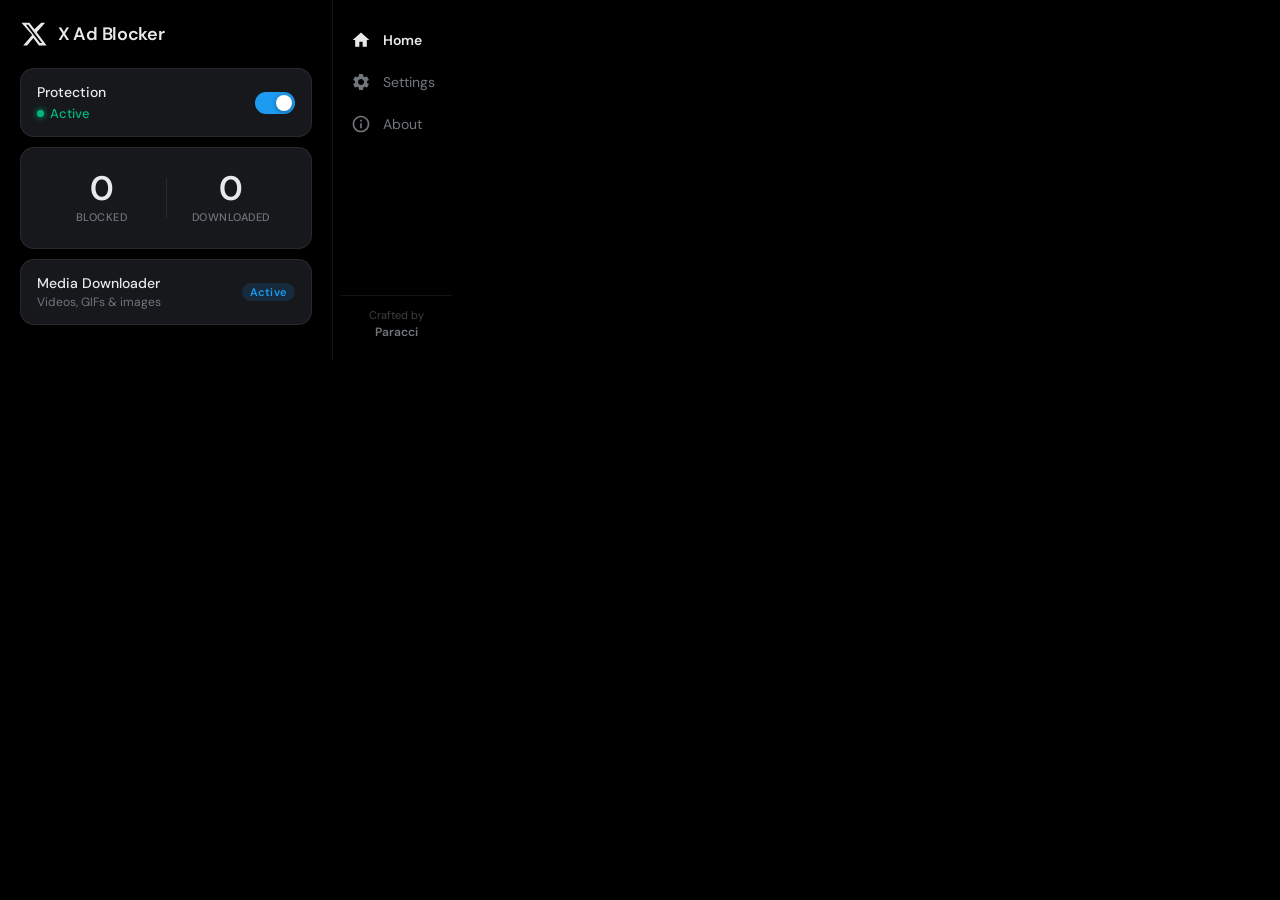
==== src/popup/popup.html @ 1053e3ed "Refactor: Improve project structure by moving files to organized directories Moving icons to icons/ " ====
<!DOCTYPE html>
<html lang="en">
<head>
    <meta charset="UTF-8">
    <meta name="viewport" content="width=device-width, initial-scale=1.0">
    <title>X Ad Blocker</title>
    <link rel="stylesheet" href="popup.css">
</head>
<body>
    <div class="app-container">

        <!-- Sol: İçerik -->
        <main class="content-area">

            <!-- Home Page -->
            <div id="page-home" class="page active">
                <header>
                    <!-- X (Twitter) logosu -->
                    <svg class="brand-icon" viewBox="0 0 24 24">
                        <path d="M18.244 2.25h3.308l-7.227 8.26 8.502 11.24H16.17l-4.714-6.231-5.401 6.231H2.747l7.73-8.835L1.254 2.25H8.08l4.259 5.63L18.244 2.25zm-1.161 17.52h1.833L7.084 4.126H5.117L17.083 19.77z"/>
                    </svg>
                    <h1>X Ad Blocker</h1>
                </header>

                <!-- Status + toggle -->
                <div class="card">
                    <div class="card-row">
                        <div>
                            <div class="row-label">Protection</div>
                            <div style="display:flex;align-items:center;gap:6px;margin-top:4px;">
                                <div class="status-dot" id="status-dot"></div>
                                <span class="status-text" id="status-text">Active</span>
                            </div>
                        </div>
                        <label class="toggle-switch">
                            <input type="checkbox" id="main-toggle" checked>
                            <span class="slider"></span>
                        </label>
                    </div>
                </div>

                <!-- Stats: Blocked + Downloaded -->
                <div class="card">
                    <div style="display:flex;align-items:center;">
                        <div class="stat-block">
                            <div class="stat-val" id="stat-blocked">0</div>
                            <div class="stat-label">Blocked</div>
                        </div>
                        <div class="stat-divider"></div>
                        <div class="stat-block">
                            <div class="stat-val" id="stat-downloads">0</div>
                            <div class="stat-label">Downloaded</div>
                        </div>
                    </div>
                </div>

                <!-- Downloader info -->
                <div class="card">
                    <div class="card-row">
                        <div>
                            <div class="row-label">Media Downloader</div>
                            <div class="row-sublabel">Videos, GIFs & images</div>
                        </div>
                        <span class="badge">Active</span>
                    </div>
                </div>
            </div>

            <!-- Settings Page -->
            <div id="page-settings" class="page">
                <header>
                    <h1>Settings</h1>
                </header>

                <div class="card">
                    <h2>Ad Blocking</h2>
                    <div class="card-row">
                        <div>
                            <div class="row-label">Auto-block advertisers</div>
                            <div class="row-sublabel">Permanently blocks the account</div>
                        </div>
                        <label class="toggle-switch">
                            <input type="checkbox" id="toggle-ad-block" checked>
                            <span class="slider"></span>
                        </label>
                    </div>
                    <div class="card-row">
                        <div>
                            <div class="row-label">Show toast notifications</div>
                            <div class="row-sublabel">Confirm when an ad is blocked</div>
                        </div>
                        <label class="toggle-switch">
                            <input type="checkbox" id="toggle-toasts" checked>
                            <span class="slider"></span>
                        </label>
                    </div>
                </div>

                <div class="card">
                    <h2>Media Downloader</h2>
                    <div class="card-row">
                        <div>
                            <div class="row-label">Show download button</div>
                            <div class="row-sublabel">Inject button into every tweet</div>
                        </div>
                        <label class="toggle-switch">
                            <input type="checkbox" id="toggle-downloader" checked>
                            <span class="slider"></span>
                        </label>
                    </div>
                </div>

                <div class="card">
                    <button class="action-btn danger" id="btn-reset" style="width:100%;justify-content:center;">
                        Reset Statistics
                    </button>
                </div>
            </div>

            <!-- About Page -->
            <div id="page-about" class="page">
                <header>
                    <h1>About</h1>
                </header>
                <div class="card">
                    <div class="row-label" id="about-version">Version ...</div>
                    <p style="margin-top:8px;">Automatically blocks advertisers on X and lets you download videos, GIFs and images — all client-side, no data collected.</p>
                </div>
                <div class="card">
                    <h2>How it works</h2>
                    <p style="margin-bottom:8px;">• Detects ad labels (<b style="color:var(--x-text-primary)">Ad, Promoted, Reklam</b>) via MutationObserver</p>
                    <p style="margin-bottom:8px;">• Silently clicks Block → Confirm in the background</p>
                    <p>• Uses X's Syndication API to fetch the highest-bitrate MP4</p>
                </div>
                <div class="card">
                    <h2>Privacy</h2>
                    <p>No data is collected or transmitted. The only external request is to <b style="color:var(--x-text-primary)">cdn.syndication.twimg.com</b> — X's own public API — and only when you click the download button.</p>
                </div>
            </div>

        </main>

        <!-- Sağ: Sidebar -->
        <aside class="sidebar">
            <nav class="nav-menu">
                <button class="nav-item active" data-target="page-home">
                    <svg viewBox="0 0 24 24"><path d="M10 20v-6h4v6h5v-8h3L12 3 2 12h3v8z"/></svg>
                    <span>Home</span>
                </button>
                <button class="nav-item" data-target="page-settings">
                    <svg viewBox="0 0 24 24"><path d="M19.14 12.94c.04-.3.06-.61.06-.94 0-.32-.02-.64-.07-.94l2.03-1.58a.49.49 0 0 0 .12-.61l-1.92-3.32a.49.49 0 0 0-.59-.22l-2.39.96a6.97 6.97 0 0 0-1.62-.94l-.36-2.54a.484.484 0 0 0-.48-.41h-3.84c-.24 0-.43.17-.47.41l-.36 2.54c-.59.24-1.13.57-1.62.94l-2.39-.96a.48.48 0 0 0-.59.22L2.74 8.87a.47.47 0 0 0 .12.61l2.03 1.58c-.05.3-.07.63-.07.94s.02.64.07.94l-2.03 1.58a.47.47 0 0 0-.12.61l1.92 3.32c.12.22.37.29.59.22l2.39-.96c.5.37 1.04.7 1.62.94l.36 2.54c.05.24.24.41.48.41h3.84c.24 0 .44-.17.47-.41l.36-2.54c.59-.24 1.13-.57 1.62-.94l2.39.96c.22.08.47 0 .59-.22l1.92-3.32a.47.47 0 0 0-.12-.61l-2.01-1.58zM12 15.6c-1.98 0-3.6-1.62-3.6-3.6s1.62-3.6 3.6-3.6 3.6 1.62 3.6 3.6-1.62 3.6-3.6 3.6z"/></svg>
                    <span>Settings</span>
                </button>
                <button class="nav-item" data-target="page-about">
                    <svg viewBox="0 0 24 24"><path d="M11 7h2v2h-2zm0 4h2v6h-2zm1-9C6.48 2 2 6.48 2 12s4.48 10 10 10 10-4.48 10-10S17.52 2 12 2zm0 18c-4.41 0-8-3.59-8-8s3.59-8 8-8 8 3.59 8 8-3.59 8-8 8z"/></svg>
                    <span>About</span>
                </button>
            </nav>

            <div class="sidebar-footer">
                <span class="credit-text">Crafted by</span>
                <span class="credit-brand">Paracci</span>
            </div>
        </aside>

    </div>
    <script src="popup.js"></script>
</body>
</html>
---- src/popup/popup.css ----
@import url('https://fonts.googleapis.com/css2?family=DM+Sans:wght@300;400;500;600&display=swap');

:root {
    --x-bg-main: #000000;
    --x-bg-secondary: #0e0e0e;
    --x-bg-card: #16181c;
    --x-bg-card-hover: #1d1f23;
    --x-border: rgba(255,255,255,0.08);

    --x-blue: #1d9bf0;
    --x-blue-hover: #1a8cd8;
    --x-blue-glow: rgba(29,155,240,0.15);
    --x-red: #f4212e;
    --x-green: #00ba7c;

    --x-text-primary: #e7e9ea;
    --x-text-secondary: #71767b;
    --x-text-muted: #3e4144;
}

* {
    box-sizing: border-box;
    margin: 0;
    padding: 0;
    font-family: 'DM Sans', -apple-system, sans-serif;
}

body {
    width: 460px;
    height: 360px;
    background-color: var(--x-bg-main);
    color: var(--x-text-primary);
    overflow: hidden;
    -webkit-font-smoothing: antialiased;
}

/* ── Layout ── */
.app-container {
    display: flex;
    width: 100%;
    height: 100%;
}

/* ── Content Area ── */
.content-area {
    flex: 1;
    padding: 20px;
    overflow-y: auto;
    position: relative;
}

.content-area::-webkit-scrollbar { width: 4px; }
.content-area::-webkit-scrollbar-track { background: transparent; }
.content-area::-webkit-scrollbar-thumb { background: #333; border-radius: 4px; }

/* ── Page Transitions ── */
.page {
    display: none;
    animation: fadeSlide 0.18s ease-out forwards;
}
.page.active { display: block; }

@keyframes fadeSlide {
    from { opacity: 0; transform: translateY(6px); }
    to   { opacity: 1; transform: translateY(0); }
}

/* ── Header ── */
header {
    display: flex;
    align-items: center;
    gap: 10px;
    margin-bottom: 20px;
}

.brand-icon {
    width: 28px;
    height: 28px;
    flex-shrink: 0;
    fill: var(--x-text-primary);
}

header h1 {
    font-size: 18px;
    font-weight: 600;
    letter-spacing: -0.3px;
    color: var(--x-text-primary);
}

h2 {
    font-size: 13px;
    font-weight: 600;
    letter-spacing: 0.2px;
    color: var(--x-text-secondary);
    text-transform: uppercase;
    margin-bottom: 10px;
}

/* ── Cards ── */
.card {
    background: var(--x-bg-card);
    border: 1px solid var(--x-border);
    border-radius: 14px;
    padding: 14px 16px;
    margin-bottom: 10px;
    transition: border-color 0.2s;
}

.card p {
    font-size: 13px;
    color: var(--x-text-secondary);
    line-height: 1.5;
}

/* ── Row in Card ── */
.card-row {
    display: flex;
    justify-content: space-between;
    align-items: center;
}
.card-row + .card-row {
    margin-top: 14px;
    padding-top: 14px;
    border-top: 1px solid var(--x-border);
}

.row-label {
    font-size: 14px;
    font-weight: 500;
    color: var(--x-text-primary);
}
.row-sublabel {
    font-size: 12px;
    color: var(--x-text-secondary);
    margin-top: 2px;
}

/* ── Stat ── */
.stat-block {
    display: flex;
    flex-direction: column;
    align-items: center;
    flex: 1;
    padding: 10px 0;
}
.stat-val {
    font-size: 34px;
    font-weight: 600;
    color: var(--x-text-primary);
    letter-spacing: -1px;
    line-height: 1;
}
.stat-label {
    font-size: 11px;
    color: var(--x-text-secondary);
    text-transform: uppercase;
    letter-spacing: 0.5px;
    margin-top: 4px;
    font-weight: 500;
}

.stat-divider {
    width: 1px;
    height: 40px;
    background: var(--x-border);
}

/* ── Status Dot ── */
.status-dot {
    width: 7px;
    height: 7px;
    border-radius: 50%;
    background: var(--x-green);
    box-shadow: 0 0 6px var(--x-green);
    flex-shrink: 0;
    transition: background 0.3s, box-shadow 0.3s;
}
.status-dot.inactive {
    background: var(--x-text-muted);
    box-shadow: none;
}

.status-text {
    font-size: 13px;
    font-weight: 500;
    color: var(--x-green);
    transition: color 0.3s;
}
.status-text.inactive { color: var(--x-text-secondary); }

/* ── Buttons ── */
.action-btn {
    background: var(--x-blue);
    color: #fff;
    border: none;
    padding: 0 16px;
    height: 34px;
    border-radius: 999px;
    font-size: 13px;
    font-weight: 600;
    cursor: pointer;
    transition: background 0.2s, transform 0.1s;
    display: inline-flex;
    align-items: center;
    gap: 6px;
    font-family: 'DM Sans', sans-serif;
}
.action-btn:hover  { background: var(--x-blue-hover); }
.action-btn:active { transform: scale(0.97); }

.action-btn.ghost {
    background: transparent;
    border: 1px solid var(--x-border);
    color: var(--x-text-primary);
}
.action-btn.ghost:hover { background: var(--x-bg-card-hover); }

.action-btn.danger {
    background: transparent;
    border: 1px solid rgba(244,33,46,0.3);
    color: var(--x-red);
}
.action-btn.danger:hover { background: rgba(244,33,46,0.08); }

/* ── Toggle Switch ── */
.toggle-switch {
    position: relative;
    display: inline-block;
    width: 40px;
    height: 22px;
    flex-shrink: 0;
}
.toggle-switch input {
    opacity: 0; width: 0; height: 0;
}
.slider {
    position: absolute;
    cursor: pointer;
    inset: 0;
    background: #333;
    transition: .25s;
    border-radius: 22px;
}
.slider::before {
    content: '';
    position: absolute;
    width: 16px;
    height: 16px;
    left: 3px;
    bottom: 3px;
    background: #fff;
    border-radius: 50%;
    transition: .25s cubic-bezier(.34,1.56,.64,1);
    box-shadow: 0 1px 4px rgba(0,0,0,0.4);
}
input:checked + .slider { background: var(--x-blue); }
input:checked + .slider::before { transform: translateX(18px); }

/* ── Badge ── */
.badge {
    font-size: 11px;
    font-weight: 600;
    padding: 2px 8px;
    border-radius: 999px;
    background: var(--x-blue-glow);
    color: var(--x-blue);
    letter-spacing: 0.2px;
}

/* ── Sidebar ── */
.sidebar {
    width: 128px;
    background: var(--x-bg-main);
    border-left: 1px solid var(--x-border);
    display: flex;
    flex-direction: column;
    padding: 20px 8px;
}

.nav-menu {
    flex: 1;
    display: flex;
    flex-direction: column;
    gap: 2px;
}

.nav-item {
    background: transparent;
    border: none;
    color: var(--x-text-secondary);
    display: flex;
    align-items: center;
    gap: 12px;
    padding: 0 10px;
    height: 40px;
    border-radius: 999px;
    font-size: 14px;
    font-weight: 400;
    cursor: pointer;
    transition: background 0.15s, color 0.15s;
    font-family: 'DM Sans', sans-serif;
    width: 100%;
}
.nav-item svg {
    fill: var(--x-text-secondary);
    width: 20px;
    height: 20px;
    flex-shrink: 0;
    transition: fill 0.15s;
}
.nav-item:hover {
    background: rgba(255,255,255,0.06);
    color: var(--x-text-primary);
}
.nav-item:hover svg { fill: var(--x-text-primary); }

.nav-item.active {
    color: var(--x-text-primary);
    font-weight: 600;
}
.nav-item.active svg { fill: var(--x-text-primary); }

/* ── Footer ── */
.sidebar-footer {
    padding-top: 12px;
    border-top: 1px solid var(--x-border);
    text-align: center;
}
.credit-text  { font-size: 11px; color: var(--x-text-muted); display: block; }
.credit-brand { font-size: 12px; font-weight: 600; color: var(--x-text-secondary); display: block; margin-top: 2px; }
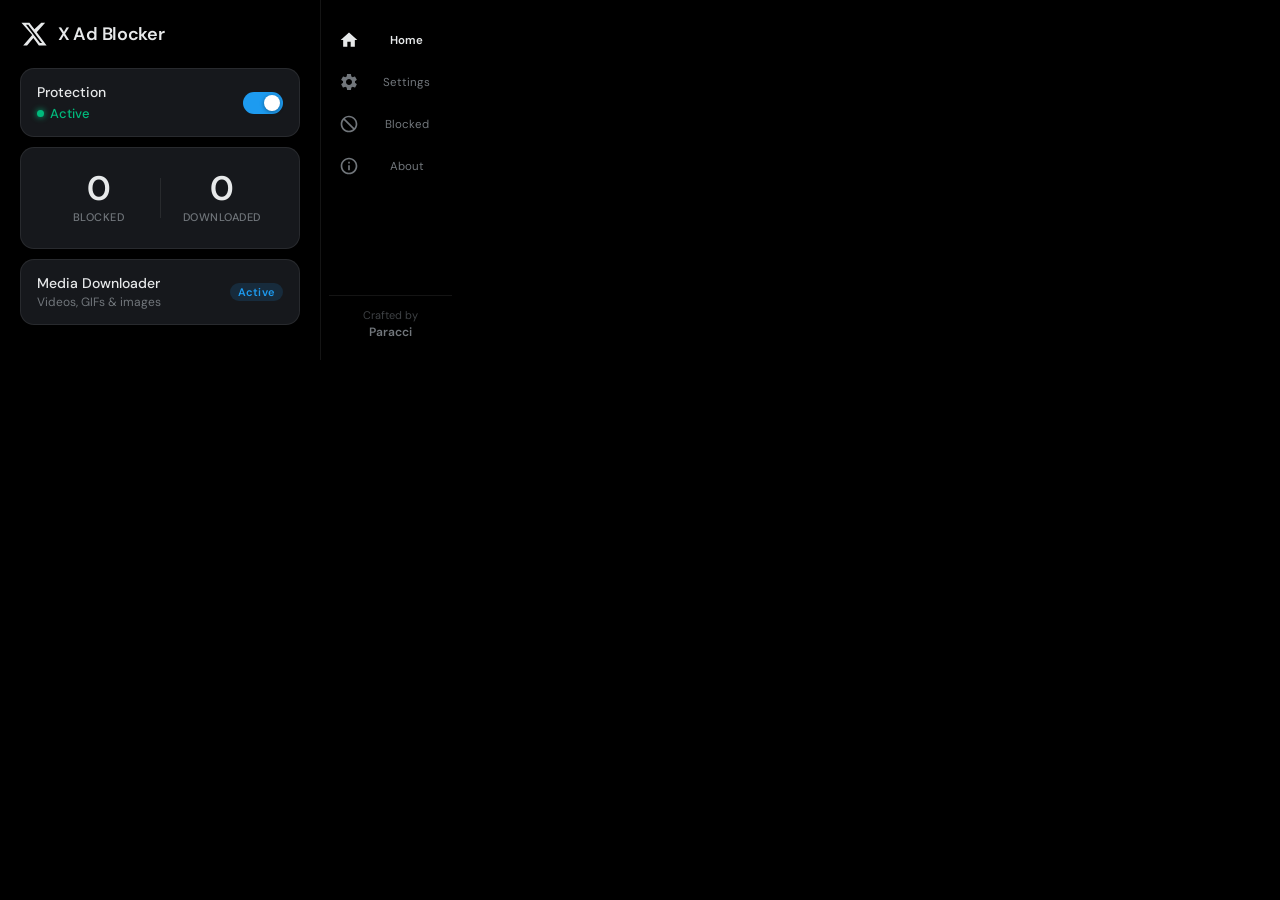
==== commit 08df2f3e: "feat: add comprehensive multi-language support (i18n) and UI improvements - Implemented a central tr" ====
--- a/src/popup/popup.html
+++ b/src/popup/popup.html
@@ -1,35 +1,37 @@
 <!DOCTYPE html>
 <html lang="en">
+
 <head>
     <meta charset="UTF-8">
     <meta name="viewport" content="width=device-width, initial-scale=1.0">
     <title>X Ad Blocker</title>
     <link rel="stylesheet" href="popup.css">
 </head>
+
 <body>
     <div class="app-container">
 
-        <!-- Sol: İçerik -->
+        <!-- Content area -->
         <main class="content-area">
 
             <!-- Home Page -->
             <div id="page-home" class="page active">
                 <header>
-                    <!-- X (Twitter) logosu -->
                     <svg class="brand-icon" viewBox="0 0 24 24">
-                        <path d="M18.244 2.25h3.308l-7.227 8.26 8.502 11.24H16.17l-4.714-6.231-5.401 6.231H2.747l7.73-8.835L1.254 2.25H8.08l4.259 5.63L18.244 2.25zm-1.161 17.52h1.833L7.084 4.126H5.117L17.083 19.77z"/>
-                    </svg>
-                    <h1>X Ad Blocker</h1>
+                        <path
+                            d="M18.244 2.25h3.308l-7.227 8.26 8.502 11.24H16.17l-4.714-6.231-5.401 6.231H2.747l7.73-8.835L1.254 2.25H8.08l4.259 5.63L18.244 2.25zm-1.161 17.52h1.833L7.084 4.126H5.117L17.083 19.77z" />
+                    </svg>
+                    <h1 data-i18n="appName">X Ad Blocker</h1>
                 </header>
 
                 <!-- Status + toggle -->
                 <div class="card">
                     <div class="card-row">
                         <div>
-                            <div class="row-label">Protection</div>
+                            <div class="row-label" data-i18n="protection">Protection</div>
                             <div style="display:flex;align-items:center;gap:6px;margin-top:4px;">
                                 <div class="status-dot" id="status-dot"></div>
-                                <span class="status-text" id="status-text">Active</span>
+                                <span class="status-text" id="status-text" data-i18n="statusActive">Active</span>
                             </div>
                         </div>
                         <label class="toggle-switch">
@@ -39,17 +41,17 @@
                     </div>
                 </div>
 
-                <!-- Stats: Blocked + Downloaded -->
+                <!-- Stats -->
                 <div class="card">
                     <div style="display:flex;align-items:center;">
                         <div class="stat-block">
                             <div class="stat-val" id="stat-blocked">0</div>
-                            <div class="stat-label">Blocked</div>
+                            <div class="stat-label" data-i18n="statBlocked">Blocked</div>
                         </div>
                         <div class="stat-divider"></div>
                         <div class="stat-block">
                             <div class="stat-val" id="stat-downloads">0</div>
-                            <div class="stat-label">Downloaded</div>
+                            <div class="stat-label" data-i18n="statDownloaded">Downloaded</div>
                         </div>
                     </div>
                 </div>
@@ -58,10 +60,10 @@
                 <div class="card">
                     <div class="card-row">
                         <div>
-                            <div class="row-label">Media Downloader</div>
-                            <div class="row-sublabel">Videos, GIFs & images</div>
-                        </div>
-                        <span class="badge">Active</span>
+                            <div class="row-label" data-i18n="mediaDownloader">Media Downloader</div>
+                            <div class="row-sublabel" data-i18n="mediaDownloaderSub">Videos, GIFs &amp; images</div>
+                        </div>
+                        <span class="badge" data-i18n="statusActive">Active</span>
                     </div>
                 </div>
             </div>
@@ -69,15 +71,16 @@
             <!-- Settings Page -->
             <div id="page-settings" class="page">
                 <header>
-                    <h1>Settings</h1>
-                </header>
-
-                <div class="card">
-                    <h2>Ad Blocking</h2>
-                    <div class="card-row">
-                        <div>
-                            <div class="row-label">Auto-block advertisers</div>
-                            <div class="row-sublabel">Permanently blocks the account</div>
+                    <h1 data-i18n="settingsTitle">Settings</h1>
+                </header>
+
+                <div class="card">
+                    <h2 data-i18n="sectionAdBlocking">Ad Blocking</h2>
+                    <div class="card-row">
+                        <div>
+                            <div class="row-label" data-i18n="settingAutoBlock">Auto-block advertisers</div>
+                            <div class="row-sublabel" data-i18n="settingAutoBlockSub">Permanently blocks the account
+                            </div>
                         </div>
                         <label class="toggle-switch">
                             <input type="checkbox" id="toggle-ad-block" checked>
@@ -86,8 +89,8 @@
                     </div>
                     <div class="card-row">
                         <div>
-                            <div class="row-label">Show toast notifications</div>
-                            <div class="row-sublabel">Confirm when an ad is blocked</div>
+                            <div class="row-label" data-i18n="settingToasts">Show toast notifications</div>
+                            <div class="row-sublabel" data-i18n="settingToastsSub">Confirm when an ad is blocked</div>
                         </div>
                         <label class="toggle-switch">
                             <input type="checkbox" id="toggle-toasts" checked>
@@ -97,11 +100,12 @@
                 </div>
 
                 <div class="card">
-                    <h2>Media Downloader</h2>
-                    <div class="card-row">
-                        <div>
-                            <div class="row-label">Show download button</div>
-                            <div class="row-sublabel">Inject button into every tweet</div>
+                    <h2 data-i18n="sectionDownloader">Media Downloader</h2>
+                    <div class="card-row">
+                        <div>
+                            <div class="row-label" data-i18n="settingDownloadBtn">Show download button</div>
+                            <div class="row-sublabel" data-i18n="settingDownloadBtnSub">Inject button into every tweet
+                            </div>
                         </div>
                         <label class="toggle-switch">
                             <input type="checkbox" id="toggle-downloader" checked>
@@ -110,8 +114,44 @@
                     </div>
                 </div>
 
-                <div class="card">
-                    <button class="action-btn danger" id="btn-reset" style="width:100%;justify-content:center;">
+                <!-- Language selector -->
+                <div class="card">
+                    <h2 data-i18n="sectionLanguage">Language</h2>
+                    <div class="card-row">
+                        <div>
+                            <div class="row-label" data-i18n="settingLanguage">Interface Language</div>
+                            <div class="row-sublabel" data-i18n="settingLanguageSub">Override browser default</div>
+                        </div>
+                        <select id="lang-select" style="
+                            background: var(--x-bg-card-hover);
+                            color: var(--x-text-primary);
+                            border: 1px solid var(--x-border);
+                            border-radius: 8px;
+                            padding: 5px 8px;
+                            font-size: 13px;
+                            font-family: 'DM Sans', sans-serif;
+                            cursor: pointer;
+                            outline: none;
+                        ">
+                            <option value="auto" data-i18n="langAuto">Auto (Browser)</option>
+                            <option value="en" data-i18n="langEn">English</option>
+                            <option value="tr" data-i18n="langTr">Türkçe</option>
+                            <option value="de" data-i18n="langDe">Deutsch</option>
+                            <option value="fr" data-i18n="langFr">Français</option>
+                            <option value="es" data-i18n="langEs">Español</option>
+                            <option value="pt" data-i18n="langPt">Português</option>
+                            <option value="it" data-i18n="langIt">Italiano</option>
+                            <option value="ru" data-i18n="langRu">Русский</option>
+                            <option value="ja" data-i18n="langJa">日本語</option>
+                            <option value="ko" data-i18n="langKo">한국어</option>
+                            <option value="zh" data-i18n="langZh">中文</option>
+                        </select>
+                    </div>
+                </div>
+
+                <div class="card">
+                    <button class="action-btn danger" id="btn-reset" style="width:100%;justify-content:center;"
+                        data-i18n="btnReset">
                         Reset Statistics
                     </button>
                 </div>
@@ -120,50 +160,118 @@
             <!-- About Page -->
             <div id="page-about" class="page">
                 <header>
-                    <h1>About</h1>
+                    <h1 data-i18n="aboutTitle">About</h1>
                 </header>
                 <div class="card">
                     <div class="row-label" id="about-version">Version ...</div>
-                    <p style="margin-top:8px;">Automatically blocks advertisers on X and lets you download videos, GIFs and images — all client-side, no data collected.</p>
-                </div>
-                <div class="card">
-                    <h2>How it works</h2>
-                    <p style="margin-bottom:8px;">• Detects ad labels (<b style="color:var(--x-text-primary)">Ad, Promoted, Reklam</b>) via MutationObserver</p>
-                    <p style="margin-bottom:8px;">• Silently clicks Block → Confirm in the background</p>
-                    <p>• Uses X's Syndication API to fetch the highest-bitrate MP4</p>
-                </div>
-                <div class="card">
-                    <h2>Privacy</h2>
-                    <p>No data is collected or transmitted. The only external request is to <b style="color:var(--x-text-primary)">cdn.syndication.twimg.com</b> — X's own public API — and only when you click the download button.</p>
+                    <p style="margin-top:8px;" data-i18n="aboutDesc">Automatically blocks advertisers on X and lets you
+                        download videos, GIFs and images — all client-side, no data collected.</p>
+                </div>
+                <div class="card">
+                    <h2 data-i18n="howItWorks">How it works</h2>
+                    <p style="margin-bottom:8px;">• <span data-i18n="howItWorksItem1">Detects ad labels (Ad, Promoted,
+                            Reklam) via MutationObserver</span></p>
+                    <p style="margin-bottom:8px;">• <span data-i18n="howItWorksItem2">Silently clicks Block → Confirm in
+                            the background</span></p>
+                    <p>• <span data-i18n="howItWorksItem3">Uses X's Syndication API to fetch the highest-bitrate
+                            MP4</span></p>
+                </div>
+                <div class="card">
+                    <h2 data-i18n="privacyTitle">Privacy</h2>
+                    <p data-i18n="privacyDesc">No data is collected or transmitted. The only external request is to
+                        cdn.syndication.twimg.com — X's own public API — and only when you click the download button.
+                    </p>
+                </div>
+            </div>
+
+            <!-- Blocked Page -->
+            <div id="page-blocked" class="page">
+                <header>
+                    <h1 data-i18n="blockedTitle">Blocked Advertisers</h1>
+                </header>
+                <div class="card" style="border-left:3px solid var(--x-blue);">
+                    <p style="font-size:12px;color:var(--x-text-secondary);margin:0;line-height:1.6;">
+                        <b style="color:var(--x-blue);">ℹ Note:</b>
+                        <span data-i18n="blockedNote">This list tracks advertisers blocked in this session. To see your
+                            full X block list, visit</span>
+                        <a href="https://x.com/settings/blocked/all" target="_blank"
+                            style="color:var(--x-blue);text-decoration:underline;" data-i18n="blockedNoteLink">X →
+                            Settings → Blocked accounts</a>.
+                    </p>
+                </div>
+                <div class="card">
+                    <p id="blocked-empty" style="color:var(--x-text-secondary);font-size:13px;margin:0;"
+                        data-i18n="blockedEmpty">
+                        No advertisers blocked yet. Browse X and ads will be blocked automatically.
+                    </p>
+                    <div id="blocked-container"></div>
                 </div>
             </div>
 
         </main>
 
-        <!-- Sağ: Sidebar -->
+        <!-- Confirm Modal -->
+        <div id="confirm-modal"
+            style="display:none;position:fixed;inset:0;background:rgba(0,0,0,0.7);z-index:99999;align-items:center;justify-content:center;">
+            <div
+                style="background:var(--x-bg-card);border:1px solid var(--x-border);border-radius:16px;padding:24px;width:260px;text-align:center;">
+                <div style="font-size:15px;font-weight:600;color:var(--x-text-primary);margin-bottom:8px;"
+                    data-i18n="resetModalTitle">Reset Statistics</div>
+                <p style="font-size:13px;color:var(--x-text-secondary);margin-bottom:20px;line-height:1.5;"
+                    data-i18n="resetModalBody">This will clear all counters and the blocked advertiser history. This
+                    cannot be undone.</p>
+                <div style="display:flex;gap:8px;justify-content:center;">
+                    <button id="modal-cancel" class="action-btn ghost" style="flex:1;justify-content:center;"
+                        data-i18n="modalCancel">Cancel</button>
+                    <button id="modal-confirm" class="action-btn danger" style="flex:1;justify-content:center;"
+                        data-i18n="modalConfirm">Reset</button>
+                </div>
+            </div>
+        </div>
+
+        <!-- Sidebar -->
         <aside class="sidebar">
             <nav class="nav-menu">
                 <button class="nav-item active" data-target="page-home">
-                    <svg viewBox="0 0 24 24"><path d="M10 20v-6h4v6h5v-8h3L12 3 2 12h3v8z"/></svg>
-                    <span>Home</span>
+                    <svg viewBox="0 0 24 24">
+                        <path d="M10 20v-6h4v6h5v-8h3L12 3 2 12h3v8z" />
+                    </svg>
+                    <span data-i18n="navHome">Home</span>
                 </button>
                 <button class="nav-item" data-target="page-settings">
-                    <svg viewBox="0 0 24 24"><path d="M19.14 12.94c.04-.3.06-.61.06-.94 0-.32-.02-.64-.07-.94l2.03-1.58a.49.49 0 0 0 .12-.61l-1.92-3.32a.49.49 0 0 0-.59-.22l-2.39.96a6.97 6.97 0 0 0-1.62-.94l-.36-2.54a.484.484 0 0 0-.48-.41h-3.84c-.24 0-.43.17-.47.41l-.36 2.54c-.59.24-1.13.57-1.62.94l-2.39-.96a.48.48 0 0 0-.59.22L2.74 8.87a.47.47 0 0 0 .12.61l2.03 1.58c-.05.3-.07.63-.07.94s.02.64.07.94l-2.03 1.58a.47.47 0 0 0-.12.61l1.92 3.32c.12.22.37.29.59.22l2.39-.96c.5.37 1.04.7 1.62.94l.36 2.54c.05.24.24.41.48.41h3.84c.24 0 .44-.17.47-.41l.36-2.54c.59-.24 1.13-.57 1.62-.94l2.39.96c.22.08.47 0 .59-.22l1.92-3.32a.47.47 0 0 0-.12-.61l-2.01-1.58zM12 15.6c-1.98 0-3.6-1.62-3.6-3.6s1.62-3.6 3.6-3.6 3.6 1.62 3.6 3.6-1.62 3.6-3.6 3.6z"/></svg>
-                    <span>Settings</span>
+                    <svg viewBox="0 0 24 24">
+                        <path
+                            d="M19.14 12.94c.04-.3.06-.61.06-.94 0-.32-.02-.64-.07-.94l2.03-1.58a.49.49 0 0 0 .12-.61l-1.92-3.32a.49.49 0 0 0-.59-.22l-2.39.96a6.97 6.97 0 0 0-1.62-.94l-.36-2.54a.484.484 0 0 0-.48-.41h-3.84c-.24 0-.43.17-.47.41l-.36 2.54c-.59.24-1.13.57-1.62.94l-2.39-.96a.48.48 0 0 0-.59.22L2.74 8.87a.47.47 0 0 0 .12.61l2.03 1.58c-.05.3-.07.63-.07.94s.02.64.07.94l-2.03 1.58a.47.47 0 0 0-.12.61l1.92 3.32c.12.22.37.29.59.22l2.39-.96c.5.37 1.04.7 1.62.94l.36 2.54c.05.24.24.41.48.41h3.84c.24 0 .44-.17.47-.41l.36-2.54c.59-.24 1.13-.57 1.62-.94l2.39.96c.22.08.47 0 .59-.22l1.92-3.32a.47.47 0 0 0-.12-.61l-2.01-1.58zM12 15.6c-1.98 0-3.6-1.62-3.6-3.6s1.62-3.6 3.6-3.6 3.6 1.62 3.6 3.6-1.62 3.6-3.6 3.6z" />
+                    </svg>
+                    <span data-i18n="navSettings">Settings</span>
+                </button>
+                <button class="nav-item" data-target="page-blocked">
+                    <svg viewBox="0 0 24 24">
+                        <path
+                            d="M12 2C6.48 2 2 6.48 2 12s4.48 10 10 10 10-4.48 10-10S17.52 2 12 2zm0 18c-4.41 0-8-3.59-8-8 0-1.85.63-3.55 1.69-4.9L16.9 18.31C15.55 19.37 13.85 20 12 20zm6.31-3.1L7.1 5.69C8.45 4.63 10.15 4 12 4c4.41 0 8 3.59 8 8 0 1.85-.63 3.55-1.69 4.9z" />
+                    </svg>
+                    <span data-i18n="navBlocked">Blocked</span>
                 </button>
                 <button class="nav-item" data-target="page-about">
-                    <svg viewBox="0 0 24 24"><path d="M11 7h2v2h-2zm0 4h2v6h-2zm1-9C6.48 2 2 6.48 2 12s4.48 10 10 10 10-4.48 10-10S17.52 2 12 2zm0 18c-4.41 0-8-3.59-8-8s3.59-8 8-8 8 3.59 8 8-3.59 8-8 8z"/></svg>
-                    <span>About</span>
+                    <svg viewBox="0 0 24 24">
+                        <path
+                            d="M11 7h2v2h-2zm0 4h2v6h-2zm1-9C6.48 2 2 6.48 2 12s4.48 10 10 10 10-4.48 10-10S17.52 2 12 2zm0 18c-4.41 0-8-3.59-8-8s3.59-8 8-8 8 3.59 8 8-3.59 8-8 8z" />
+                    </svg>
+                    <span data-i18n="navAbout">About</span>
                 </button>
             </nav>
 
             <div class="sidebar-footer">
-                <span class="credit-text">Crafted by</span>
+                <span class="credit-text" data-i18n="craftedBy">Crafted by</span>
                 <span class="credit-brand">Paracci</span>
             </div>
         </aside>
 
     </div>
+
+    <!-- i18n engine önce yüklenmeli -->
+    <script src="../i18n/translations.js"></script>
     <script src="popup.js"></script>
 </body>
+
 </html>
--- a/src/popup/popup.css
+++ b/src/popup/popup.css
@@ -44,8 +44,10 @@
 /* ── Content Area ── */
 .content-area {
     flex: 1;
+    min-width: 0;
     padding: 20px;
     overflow-y: auto;
+    height: 100%;
     position: relative;
 }
 
@@ -94,6 +96,9 @@
     color: var(--x-text-secondary);
     text-transform: uppercase;
     margin-bottom: 10px;
+    /* Long h2 labels (DE/FR) wrap instead of overflow */
+    white-space: normal;
+    word-break: break-word;
 }
 
 /* ── Cards ── */
@@ -117,6 +122,7 @@
     display: flex;
     justify-content: space-between;
     align-items: center;
+    gap: 10px;               /* prevents left text from touching right control */
 }
 .card-row + .card-row {
     margin-top: 14px;
@@ -124,15 +130,28 @@
     border-top: 1px solid var(--x-border);
 }
 
+/*
+ * i18n FIX — left content inside every card-row.
+ * Without min-width: 0 the flex child can grow wider than its parent
+ * and push the toggle / badge / button out of view.
+ */
+.card-row > div {
+    flex: 1;
+    min-width: 0;
+}
+
 .row-label {
     font-size: 14px;
     font-weight: 500;
     color: var(--x-text-primary);
+    /* Let long labels (DE/FR) wrap to a second line */
+    word-break: break-word;
 }
 .row-sublabel {
     font-size: 12px;
     color: var(--x-text-secondary);
     margin-top: 2px;
+    word-break: break-word;
 }
 
 /* ── Stat ── */
@@ -163,6 +182,7 @@
     width: 1px;
     height: 40px;
     background: var(--x-border);
+    flex-shrink: 0;
 }
 
 /* ── Status Dot ── */
@@ -193,17 +213,22 @@
     background: var(--x-blue);
     color: #fff;
     border: none;
-    padding: 0 16px;
+    padding: 0 14px;
     height: 34px;
     border-radius: 999px;
-    font-size: 13px;
+    font-size: 12.5px;
     font-weight: 600;
     cursor: pointer;
     transition: background 0.2s, transform 0.1s;
     display: inline-flex;
     align-items: center;
+    justify-content: center;
     gap: 6px;
     font-family: 'DM Sans', sans-serif;
+    white-space: nowrap;
+    overflow: hidden;
+    text-overflow: ellipsis;
+    flex-shrink: 0;
 }
 .action-btn:hover  { background: var(--x-blue-hover); }
 .action-btn:active { transform: scale(0.97); }
@@ -230,9 +255,8 @@
     height: 22px;
     flex-shrink: 0;
 }
-.toggle-switch input {
-    opacity: 0; width: 0; height: 0;
-}
+.toggle-switch input { opacity: 0; width: 0; height: 0; }
+
 .slider {
     position: absolute;
     cursor: pointer;
@@ -265,11 +289,17 @@
     background: var(--x-blue-glow);
     color: var(--x-blue);
     letter-spacing: 0.2px;
+    /* i18n FIX — prevent badge from stretching and squishing left content */
+    flex-shrink: 0;
+    white-space: nowrap;
 }
 
 /* ── Sidebar ── */
 .sidebar {
-    width: 128px;
+    /* i18n FIX — increased from 128px to 140px to fit translated nav labels
+       (e.g. "Einstellungen" DE, "Engellenenler" TR) */
+    width: 140px;
+    flex-shrink: 0;
     background: var(--x-bg-main);
     border-left: 1px solid var(--x-border);
     display: flex;
@@ -291,10 +321,13 @@
     display: flex;
     align-items: center;
     gap: 12px;
-    padding: 0 10px;
-    height: 40px;
+    padding: 8px 10px;
+    /* i18n FIX — min-height instead of fixed height */
+    min-height: 40px;
+    height: auto;
     border-radius: 999px;
-    font-size: 14px;
+    /* i18n FIX — reduced from 14px; gives translated labels more room */
+    font-size: 11.5px;
     font-weight: 400;
     cursor: pointer;
     transition: background 0.15s, color 0.15s;
@@ -308,12 +341,23 @@
     flex-shrink: 0;
     transition: fill 0.15s;
 }
+/*
+ * i18n FIX — nav label truncation.
+ * Keeps single-line layout for all languages; overflows get "…" instead
+ * of breaking the sidebar. Works together with the wider sidebar (140px).
+ */
+.nav-item span {
+    flex: 1;
+    min-width: 0;
+    overflow: hidden;
+    text-overflow: ellipsis;
+    white-space: nowrap;
+}
 .nav-item:hover {
     background: rgba(255,255,255,0.06);
     color: var(--x-text-primary);
 }
 .nav-item:hover svg { fill: var(--x-text-primary); }
-
 .nav-item.active {
     color: var(--x-text-primary);
     font-weight: 600;
@@ -327,4 +371,24 @@
     text-align: center;
 }
 .credit-text  { font-size: 11px; color: var(--x-text-muted); display: block; }
-.credit-brand { font-size: 12px; font-weight: 600; color: var(--x-text-secondary); display: block; margin-top: 2px; }+.credit-brand { font-size: 12px; font-weight: 600; color: var(--x-text-secondary); display: block; margin-top: 2px; }
+
+/* ── Confirm Modal ── */
+#confirm-modal { animation: fadeIn 0.15s ease-out; }
+#confirm-modal > div { animation: scaleIn 0.15s cubic-bezier(.34,1.56,.64,1); }
+
+@keyframes fadeIn {
+    from { opacity: 0; }
+    to   { opacity: 1; }
+}
+@keyframes scaleIn {
+    from { opacity: 0; transform: scale(0.92); }
+    to   { opacity: 1; transform: scale(1); }
+}
+
+/* ── Blocked list rows ── */
+#blocked-container .card-row + .card-row {
+    margin-top: 10px;
+    padding-top: 10px;
+    border-top: 1px solid var(--x-border);
+}
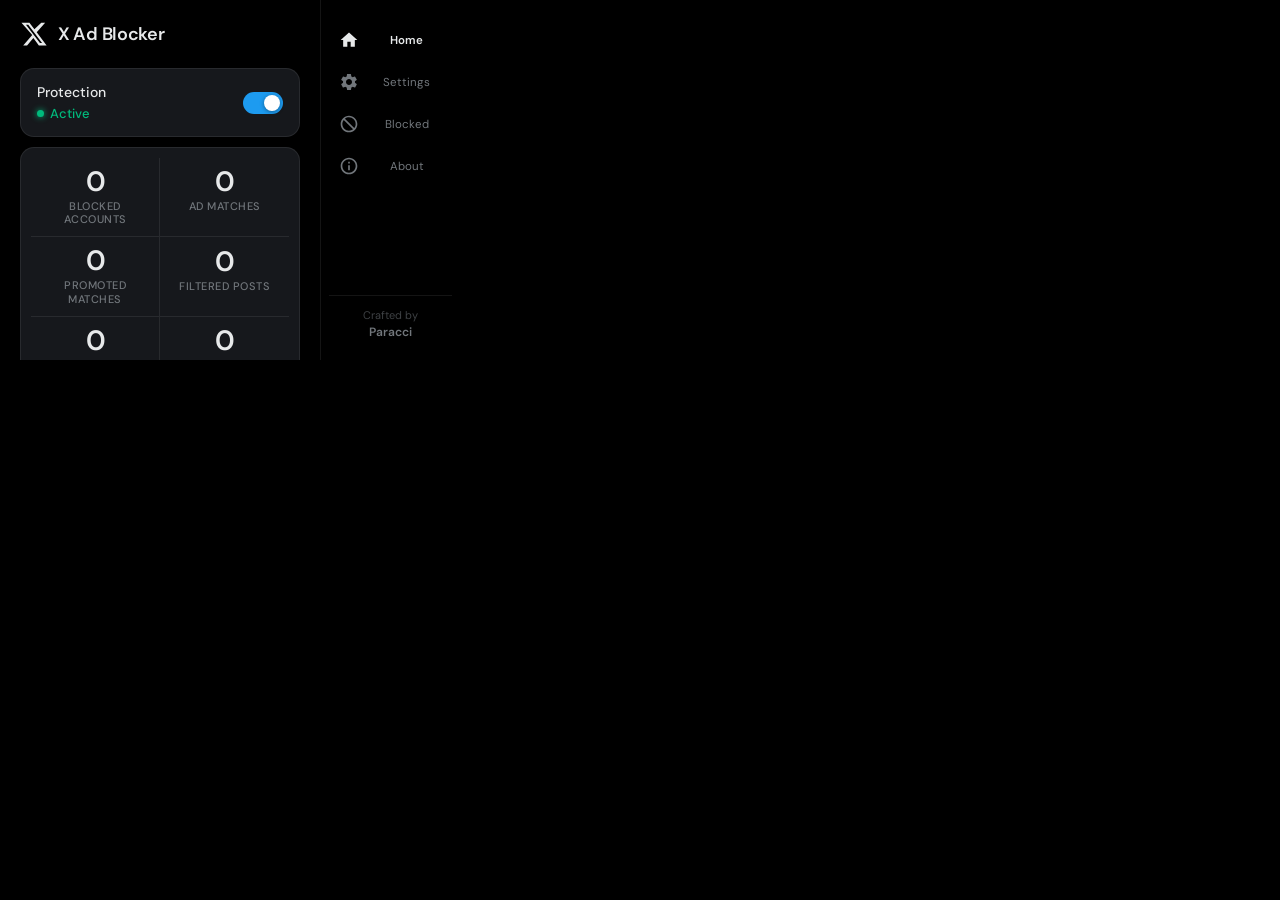
==== commit cc9dfabe: "feat: add configurable post filtering and media controls Add promoted-post detection, hide-or-block " ====
--- a/src/popup/popup.html
+++ b/src/popup/popup.html
@@ -42,15 +42,30 @@
                 </div>
 
                 <!-- Stats -->
-                <div class="card">
-                    <div style="display:flex;align-items:center;">
-                        <div class="stat-block">
-                            <div class="stat-val" id="stat-blocked">0</div>
-                            <div class="stat-label" data-i18n="statBlocked">Blocked</div>
-                        </div>
-                        <div class="stat-divider"></div>
-                        <div class="stat-block">
-                            <div class="stat-val" id="stat-downloads">0</div>
+                <div class="card stats-card">
+                    <div class="stats-grid">
+                        <div class="stat-block">
+                            <div class="stat-val" id="stat-blocked" aria-live="polite">0</div>
+                            <div class="stat-label" data-i18n="statBlocked">Blocked accounts</div>
+                        </div>
+                        <div class="stat-block">
+                            <div class="stat-val" id="stat-ad-blocked" aria-live="polite">0</div>
+                            <div class="stat-label" data-i18n="statAdBlocked">Ad accounts</div>
+                        </div>
+                        <div class="stat-block">
+                            <div class="stat-val" id="stat-promoted-blocked" aria-live="polite">0</div>
+                            <div class="stat-label" data-i18n="statPromotedBlocked">Promoted accounts</div>
+                        </div>
+                        <div class="stat-block">
+                            <div class="stat-val" id="stat-filtered" aria-live="polite">0</div>
+                            <div class="stat-label" data-i18n="statFiltered">Filtered posts</div>
+                        </div>
+                        <div class="stat-block">
+                            <div class="stat-val" id="stat-hidden" aria-live="polite">0</div>
+                            <div class="stat-label" data-i18n="statHidden">Hidden posts</div>
+                        </div>
+                        <div class="stat-block">
+                            <div class="stat-val" id="stat-downloads" aria-live="polite">0</div>
                             <div class="stat-label" data-i18n="statDownloaded">Downloaded</div>
                         </div>
                     </div>
@@ -89,6 +104,26 @@
                     </div>
                     <div class="card-row">
                         <div>
+                            <div class="row-label" data-i18n="settingPromotedBlock">Auto-block promoted posts</div>
+                            <div class="row-sublabel" data-i18n="settingPromotedBlockSub">Permanently blocks the post's account on X</div>
+                        </div>
+                        <label class="toggle-switch">
+                            <input type="checkbox" id="toggle-promoted-block">
+                            <span class="slider"></span>
+                        </label>
+                    </div>
+                    <div class="card-row">
+                        <div>
+                            <div class="row-label" data-i18n="settingBlockMode">When a match is found</div>
+                            <div class="row-sublabel" data-i18n="settingBlockModeSub">Hide the post or permanently block its account</div>
+                        </div>
+                        <select id="block-mode" class="inline-select" data-i18n-title="settingBlockMode" aria-label="When a match is found">
+                            <option value="account" data-i18n="blockModeAccount">Block account on X</option>
+                            <option value="hide" data-i18n="blockModeHide">Hide post only</option>
+                        </select>
+                    </div>
+                    <div class="card-row">
+                        <div>
                             <div class="row-label" data-i18n="settingToasts">Show toast notifications</div>
                             <div class="row-sublabel" data-i18n="settingToastsSub">Confirm when an ad is blocked</div>
                         </div>
@@ -96,6 +131,20 @@
                             <input type="checkbox" id="toggle-toasts" checked>
                             <span class="slider"></span>
                         </label>
+                    </div>
+                </div>
+
+                <div class="card">
+                    <h2 data-i18n="sectionFilters">Personal Filters</h2>
+                    <div class="row-label" data-i18n="filterRulesLabel">Hide posts containing...</div>
+                    <div class="row-sublabel" data-i18n="filterRulesSub">One word, phrase, hashtag or @handle per line</div>
+                    <textarea id="filter-rules" class="filter-rules" rows="4"
+                        data-i18n-placeholder="filterRulesPlaceholder"
+                        data-i18n-title="sectionFilters"
+                        aria-label="Personal filters"></textarea>
+                    <div class="filter-actions">
+                        <span id="filter-status" class="inline-status" role="status" aria-live="polite"></span>
+                        <button class="action-btn" id="save-filters" data-i18n="saveFilters">Save filters</button>
                     </div>
                 </div>
 
@@ -109,6 +158,16 @@
                         </div>
                         <label class="toggle-switch">
                             <input type="checkbox" id="toggle-downloader" checked>
+                            <span class="slider"></span>
+                        </label>
+                    </div>
+                    <div class="card-row">
+                        <div>
+                            <div class="row-label" data-i18n="settingMediaOnly">Show only on posts with media</div>
+                            <div class="row-sublabel" data-i18n="settingMediaOnlySub">Keep the action bar clean on text-only posts</div>
+                        </div>
+                        <label class="toggle-switch">
+                            <input type="checkbox" id="toggle-media-only" checked>
                             <span class="slider"></span>
                         </label>
                     </div>
@@ -150,6 +209,17 @@
                 </div>
 
                 <div class="card">
+                    <h2 data-i18n="sectionData">Backup &amp; data</h2>
+                    <p class="data-hint" data-i18n="dataBackupHint">Includes settings, filters, counters and blocked history.</p>
+                    <div class="data-actions">
+                        <button class="action-btn ghost" id="btn-export" data-i18n="exportData">Export data</button>
+                        <button class="action-btn ghost" id="btn-import" data-i18n="importData">Import data</button>
+                        <input type="file" id="import-file" accept="application/json,.json" hidden>
+                    </div>
+                    <div id="data-status" class="inline-status" role="status" aria-live="polite"></div>
+                </div>
+
+                <div class="card">
                     <button class="action-btn danger" id="btn-reset" style="width:100%;justify-content:center;"
                         data-i18n="btnReset">
                         Reset Statistics
@@ -171,10 +241,10 @@
                     <h2 data-i18n="howItWorks">How it works</h2>
                     <p style="margin-bottom:8px;">• <span data-i18n="howItWorksItem1">Detects ad labels (Ad, Promoted,
                             Reklam) via MutationObserver</span></p>
-                    <p style="margin-bottom:8px;">• <span data-i18n="howItWorksItem2">Silently clicks Block → Confirm in
-                            the background</span></p>
-                    <p>• <span data-i18n="howItWorksItem3">Uses X's Syndication API to fetch the highest-bitrate
-                            MP4</span></p>
+                            <p style="margin-bottom:8px;">• <span data-i18n="howItWorksItem2">Hides matched posts or silently blocks the account on X, depending on your setting</span></p>
+                            <p>• <span data-i18n="howItWorksItem3">Uses X's Syndication API to fetch the highest-bitrate
+                                MP4</span></p>
+                            <p>• <span data-i18n="howItWorksItem4">Applies your personal filters locally</span></p>
                 </div>
                 <div class="card">
                     <h2 data-i18n="privacyTitle">Privacy</h2>
@@ -198,6 +268,7 @@
                             style="color:var(--x-blue);text-decoration:underline;" data-i18n="blockedNoteLink">X →
                             Settings → Blocked accounts</a>.
                     </p>
+                    <p class="blocked-unblock-hint" data-i18n="unblockHint">To undo a permanent block, open the account on X and choose Unblock.</p>
                 </div>
                 <div class="card">
                     <p id="blocked-empty" style="color:var(--x-text-secondary);font-size:13px;margin:0;"
@@ -274,4 +345,4 @@
     <script src="popup.js"></script>
 </body>
 
-</html>+</html>
--- a/src/popup/popup.css
+++ b/src/popup/popup.css
@@ -154,16 +154,29 @@
     word-break: break-word;
 }
 
-/* ── Stat ── */
+/* ── Stats ── */
+.stats-card { padding: 10px; }
+.stats-grid {
+    display: grid;
+    grid-template-columns: repeat(2, minmax(0, 1fr));
+}
 .stat-block {
     display: flex;
     flex-direction: column;
     align-items: center;
-    flex: 1;
-    padding: 10px 0;
+    justify-content: center;
+    min-width: 0;
+    padding: 10px 6px;
+    border-bottom: 1px solid var(--x-border);
+}
+.stat-block:nth-child(odd) {
+    border-right: 1px solid var(--x-border);
+}
+.stat-block:nth-last-child(-n + 2) {
+    border-bottom: none;
 }
 .stat-val {
-    font-size: 34px;
+    font-size: 28px;
     font-weight: 600;
     color: var(--x-text-primary);
     letter-spacing: -1px;
@@ -176,13 +189,13 @@
     letter-spacing: 0.5px;
     margin-top: 4px;
     font-weight: 500;
+    line-height: 1.2;
+    min-height: 26px;
+    text-align: center;
 }
 
 .stat-divider {
-    width: 1px;
-    height: 40px;
-    background: var(--x-border);
-    flex-shrink: 0;
+    display: none;
 }
 
 /* ── Status Dot ── */
@@ -292,6 +305,68 @@
     /* i18n FIX — prevent badge from stretching and squishing left content */
     flex-shrink: 0;
     white-space: nowrap;
+}
+
+/* ── Selects, filters & data tools ── */
+.inline-select {
+    max-width: 142px;
+    min-width: 0;
+    flex-shrink: 0;
+    background: var(--x-bg-card-hover);
+    color: var(--x-text-primary);
+    border: 1px solid var(--x-border);
+    border-radius: 8px;
+    padding: 5px 8px;
+    font-size: 11px;
+    font-family: 'DM Sans', sans-serif;
+    cursor: pointer;
+    outline: none;
+}
+.filter-rules {
+    display: block;
+    width: 100%;
+    min-height: 82px;
+    margin-top: 10px;
+    padding: 9px 10px;
+    resize: vertical;
+    background: var(--x-bg-secondary);
+    color: var(--x-text-primary);
+    border: 1px solid var(--x-border);
+    border-radius: 9px;
+    font-size: 12px;
+    line-height: 1.45;
+    outline: none;
+}
+.filter-rules:focus { border-color: var(--x-blue); }
+.filter-rules::placeholder { color: var(--x-text-muted); }
+.filter-actions,
+.data-actions {
+    display: flex;
+    align-items: center;
+    gap: 8px;
+    margin-top: 10px;
+}
+.filter-actions .action-btn,
+.data-actions .action-btn {
+    flex-shrink: 0;
+}
+.inline-status {
+    flex: 1;
+    min-width: 0;
+    color: var(--x-text-secondary);
+    font-size: 11px;
+    line-height: 1.3;
+}
+.inline-status.success { color: var(--x-green); }
+.inline-status.error { color: var(--x-red); }
+.data-hint {
+    margin-bottom: 2px;
+}
+.data-actions .action-btn {
+    flex: 1;
+    min-width: 0;
+    padding-left: 8px;
+    padding-right: 8px;
 }
 
 /* ── Sidebar ── */
@@ -391,4 +466,19 @@
     margin-top: 10px;
     padding-top: 10px;
     border-top: 1px solid var(--x-border);
-}+}
+.blocked-unblock-hint {
+    margin-top: 8px;
+    padding-top: 8px;
+    border-top: 1px solid var(--x-border);
+    font-size: 11px;
+    color: var(--x-text-muted);
+}
+.history-reason {
+    display: inline-block;
+    margin-top: 3px;
+    color: var(--x-text-secondary);
+    font-size: 10px;
+    text-transform: uppercase;
+    letter-spacing: 0.35px;
+}
